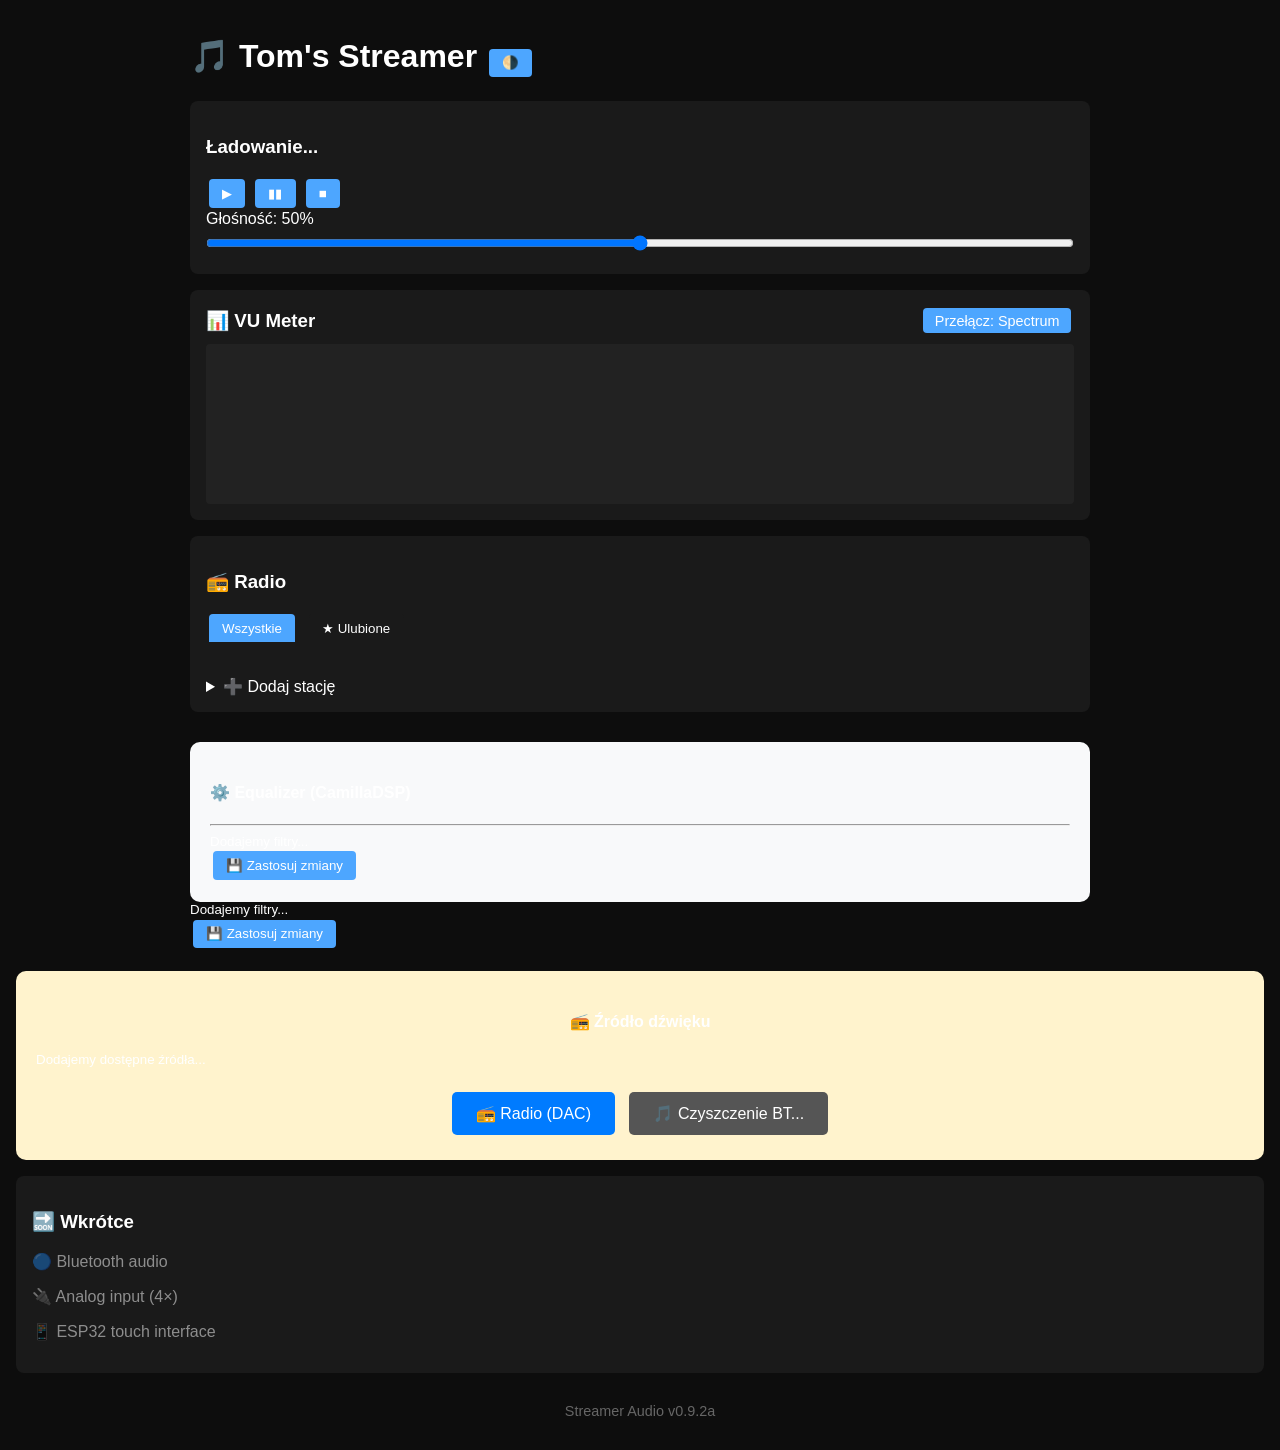
==== home/streamer/templates/index.html @ 4391e88b "Dodanie struktury backupu z Raspberry Pi" ====
<!DOCTYPE html>
<html lang="pl" data-theme="dark">
<head>
  <meta charset="UTF-8">
  <meta name="viewport" content="width=device-width, initial-scale=1.0">
  <title>🎵 Tom's Streamer</title>
  <script src="https://cdn.socket.io/4.5.4/socket.io.min.js"></script>
  <style>
    html {
      --bg: #0d0d0d; --text: #fff; --accent: #4DA6FF; --card: #1a1a1a;
      --vu-blue: #4DA6FF; --vu-yellow: #FFE033; --vu-red: #FF6666;
      --vu-grid: #222; --vu-label: #AAA;
    }
    html[data-theme="light"] {
      --bg: #fff; --text: #1a1a1a; --accent: #0056b3; --card: #f0f0f0;
      --vu-blue: #6DB8FF; --vu-yellow: #FFF066; --vu-red: #FF8888;
      --vu-grid: #ddd; --vu-label: #666;
    }
    body { background: var(--bg); color: var(--text); font-family: sans-serif; margin: 0; padding: 1em; }
    .container { max-width: 900px; margin: 0 auto; }
    .card { background: var(--card); border-radius: 8px; padding: 1em; margin: 1em 0; }
    button { background: var(--accent); color: #fff; border: none; padding: 0.5em 1em; margin: 0.2em; border-radius: 4px; cursor: pointer; }
    button:disabled { background: #555; cursor: not-allowed; }
    .slider { width: 100%; margin: 0.5em 0; }
    
    /* VU Meter - HORIZONTAL LAYOUT */
    .vu-header { display: flex; justify-content: space-between; align-items: center; margin-bottom: 0.5em; }
    .vu-container { display: flex; gap: 2px; justify-content: stretch; align-items: flex-end; height: 150px; background: var(--vu-grid); border-radius: 4px; padding: 5px; overflow: hidden; }
    .vu-channel { display: flex; flex-direction: row; height: 100%; gap: 1px; flex: 1; }
    .vu-band { flex: 1; min-width: 3px; max-width: 8px; border-radius: 2px 2px 0 0; transition: height 0.05s; background: var(--vu-blue); align-self: flex-end; }
    .vu-peak { position: absolute; width: 100%; height: 2px; background: #fff; margin-top: -2px; }

    /* STYL SUWAKÓW EQ */
    .eq-section { margin-top: 30px; background: #f8f9fa; padding: 20px; border-radius: 10px; }
    .eq-row { display: flex; align-items: center; margin-bottom: 10px; }
    .eq-label { width: 80px; font-weight: bold; color: #495057; }
    .eq-slider { flex-grow: 1; margin: 0 15px; }
    .eq-value { width: 60px; text-align: right; font-weight: bold; color: #007bff; }
    .eq-value::before { content: '+'; color: #28a745; }
    .eq-value::after { content: 'dB'; margin-left: 5px; color: #6c757d; }
    .eq-value.negative::before { content: '-'; color: #dc3545; }

    /* STYL PRZYCISKÓW ŹRÓDEł */
    .sources-section { margin-top: 20px; background: #fff3cd; padding: 20px; border-radius: 10px; text-align: center; }
    .source-btn { margin: 5px; padding: 12px 24px; border: none; border-radius: 5px; font-size: 16px; cursor: pointer; transition: all 0.3s; }
    .source-btn.active { transform: scale(1.1); box-shadow: 0 4px 8px rgba(0,0,0,0.2); }
    .source-radio { background: #007bff; color: white; }
    .source-bt { background: #28a745; color: white; }

    /* Radio */
    .station-list { max-height: 300px; overflow-y: auto; }
    .station { display: flex; justify-content: space-between; padding: 0.5em; border-bottom: 1px solid var(--vu-grid); cursor: pointer; }
    .station:hover { background: rgba(255,255,255,0.1); }
    .station.playing { border-left: 3px solid var(--accent); }
    .tabs { display: flex; gap: 0.5em; margin-bottom: 1em; }
    .tab { padding: 0.5em 1em; background: var(--card); border: none; color: var(--text); border-radius: 4px 4px 0 0; cursor: pointer; }
    .tab.active { background: var(--accent); }
    .inactive { opacity: 0.5; }
  </style>
</head>
<body>
<div class="container">
  <h1>🎵 Tom's Streamer <button onclick="toggleTheme()">🌗</button></h1>
  
  <div class="card">
    <h3 id="track-info">Ładowanie...</h3>
    <div>
      <button onclick="control('play')">▶</button>
      <button onclick="control('pause')">▮▮</button>
      <button onclick="control('stop')">■</button>
    </div>
    <label>Głośność: <span id="vol-val">50</span>%</label>
    <input type="range" class="slider" min="0" max="100" value="50" oninput="setVolume(this.value)">
  </div>
  
  <div class="card">
    <div class="vu-header">
      <h3 style="margin:0;">📊 <span id="vu-mode-text">VU Meter</span></h3>
      <button onclick="toggleVUMode()" style="padding:0.3em 0.8em; font-size:0.9em;">
        Przełącz: <span id="vu-mode-btn">Spectrum</span>
      </button>
    </div>
    <div class="vu-container" id="vu"></div>
  </div>
  
  <div class="card">
    <h3>📻 Radio</h3>
    <div class="tabs">
      <button class="tab active" onclick="showTab('all')">Wszystkie</button>
      <button class="tab" onclick="showTab('fav')">★ Ulubione</button>
    </div>
    <div class="station-list" id="station-list"></div>
    <details style="margin-top:1em;">
      <summary>➕ Dodaj stację</summary>
      <form onsubmit="addStation(event)" style="margin-top:0.5em; display:grid; gap:0.5em;">
        <input type="text" id="new-name" placeholder="Nazwa stacji" required style="padding:0.3em; background:var(--card); color:var(--text); border:1px solid var(--vu-grid); border-radius:4px;">
        <input type="url" id="new-url" placeholder="URL strumienia (http://...)" required style="padding:0.3em; background:var(--card); color:var(--text); border:1px solid var(--vu-grid); border-radius:4px;">
        <button type="submit" style="align-self:start;">Dodaj</button>
      </form>
    </details>
  </div>

    <!-- === SECTION EQ SLIDERS === -->
    <div class="eq-section">
        <h4>⚙️ Equalizer (CamillaDSP)</h4>
        <hr>

        <!-- Lista generowana dynamicznie -->
        <div id="eq-sliders-list" style="display: flex; flex-direction: column; gap: 10px;">
            <small>Dodajemy filtry...</small>
        </div>

        <button onclick="applyEq()" class="btn btn-primary mt-3">💾 Zastosuj zmiany</button>
    </div>

        <!-- Lista generowana dynamicznie -->
        <div id="eq-sliders-list" style="display: flex; flex-direction: column; gap: 10px;">
            <small>Dodajemy filtry...</small>
        </div>

        <button onclick="applyEq()" class="btn btn-primary mt-3">💾 Zastosuj zmiany</button>
    </div>

    <!-- === SECTION SOURCE SELECTOR === -->
    <div class="sources-section">
        <h4>📻 Źródło dźwięku</h4>

        <!-- Sekcja z listą wykrytych słuchawek -->
        <div id="audio-sinks-list" style="margin-top: 15px; display: flex; flex-wrap: wrap; gap: 10px;">
            <small>Dodajemy dostępne źródła...</small>
        </div>

        <div style="margin-top: 20px; text-align: center;">
            <button id="btn-radio" class="source-btn source-radio" onclick="setSource('alsa')">📻 Radio (DAC)</button>
            <button id="btn-bt" class="source-btn source-bt" disabled>🎵 Czyszczenie BT...</button>
        </div>
    </div>
  
  <div class="card">
    <h3>🔜 Wkrótce</h3>
    <p class="inactive">🔵 Bluetooth audio</p>
    <p class="inactive">🔌 Analog input (4×)</p>
    <p class="inactive">📱 ESP32 touch interface</p>
  </div>
  
  <footer style="text-align:center; padding:1em; color:#666; font-size:0.9em;">
    <a href="https://github.com/tom/streamer" target="_blank" style="color:#666; text-decoration:none;" onmouseover="this.style.color='var(--accent)'" onmouseout="this.style.color='#666'">
      Streamer Audio v0.9.2a
    </a>
  </footer>
</div>

<script>
const API = location.origin;
let socket = io();
let vuBands = 32;  // 32 bands per channel (display)
let allStations = [];
let currentTab = 'all';
let vuMode = 'vu';  // 'vu' or 'spectrum'

// Init VU bars - HORIZONTAL, 32 bands per channel
const vu = document.getElementById('vu');
for (let ch = 0; ch < 2; ch++) {
  const channel = document.createElement('div');
  channel.className = 'vu-channel';
  channel.id = ch === 0 ? 'vu-l' : 'vu-r';
  for (let i = 0; i < vuBands; i++) {
    const bar = document.createElement('div');
    bar.className = 'vu-band';
    bar.style.height = '2px';
    channel.appendChild(bar);
  }
  vu.appendChild(channel);
}

async function updateStatus() {
  const r = await fetch(API + '/api/status');
  const d = await r.json();
  document.getElementById('track-info').innerHTML = `<strong>${d.state.toUpperCase()}</strong><br>${d.title}${d.artist ? '<br><small>'+d.artist+'</small>' : ''}`;
  document.getElementById('vol-val').textContent = d.volume;
}
setInterval(updateStatus, 2000);

async function control(action) { await fetch(API + '/api/' + action, {method: 'POST'}); updateStatus(); }
async function setVolume(vol) {
  document.getElementById('vol-val').textContent = vol;
  await fetch(API + '/api/volume/' + vol, {method: 'POST'});
}

// VU Mode toggle
function toggleVUMode() {
  vuMode = vuMode === 'vu' ? 'spectrum' : 'vu';
  document.getElementById('vu-mode-text').textContent = vuMode === 'vu' ? 'VU Meter' : 'Spectrum Analyzer';
  document.getElementById('vu-mode-btn').textContent = vuMode === 'vu' ? 'Spectrum' : 'VU Meter';
  // Request new data with updated mode
  socket.emit('vu_request', {mode: vuMode});
}

// VU Meter update via WebSocket
socket.on('vu_data', data => {
  ['l','r'].forEach((ch, idx) => {
    const bars = document.getElementById('vu-' + ch).children;
    const levels = data['vu_' + ch];
    for (let i = 0; i < bars.length; i++) {
      const dB = levels[i] !== undefined ? levels[i] : -60;
      
      // Height: -60dB → 0px, 0dB → 140px (rosną od DOŁU!)
      const h = Math.max(0, Math.min(140, (dB + 60) / 60 * 140));
      bars[i].style.height = h + 'px';
      
      // WINAMP-STYLE GRADIENT (od dołu do góry)
      // Dolna połowa (0-50%): zawsze niebieska
      // Górna połowa (50-100%): gradient zależny od dB
      
      if (dB < -12) {
        // Tylko niebieski (ciche)
        bars[i].style.background = 'linear-gradient(to top, #4DA6FF 0%, #4DA6FF 50%, #4DA6FF 50%, #4DA6FF 100%)';
      } else if (dB < -6) {
        // Niebieski → żółty (w górnej połowie)
        const pct = ((dB + 12) / 6) * 50; // 0% → 50% w górnej połowie
        bars[i].style.background = `linear-gradient(to top, #4DA6FF 0%, #4DA6FF 50%, #4DA6FF 50%, #FFE033 ${50+pct}%, #FFE033 100%)`;
      } else if (dB < -1) {
        // Żółty → czerwony (w górnej połowie)
        const pct = ((dB + 6) / 5) * 50; // 0% → 50% w górnej połowie
        bars[i].style.background = `linear-gradient(to top, #4DA6FF 0%, #4DA6FF 50%, #FFE033 50%, #FF6666 ${50+pct}%, #FF6666 100%)`;
      } else {
        // Czerwony (głośne)
        bars[i].style.background = 'linear-gradient(to top, #4DA6FF 0%, #4DA6FF 50%, #FF6666 50%, #FF6666 100%)';
      }
    }
  });
});

// Radio
async function loadStations() {
  const r = await fetch(API + '/api/radio/stations');
  const d = await r.json();
  allStations = d.stations;
  const favs = d.favorites || [];
  renderStations(currentTab === 'fav' ? allStations.filter(s => favs.includes(s.id)) : allStations, favs);
}

function renderStations(stations, favorites) {
  const list = document.getElementById('station-list');
  if (!list) return;
  list.innerHTML = stations.map(s => {
    const isFav = favorites.includes(s.id);
    return `<div class="station" onclick="playStation('${s.id}')">
      <span>${s.name}${s.genre ? ' <small style="opacity:0.6">('+s.genre+')</small>' : ''}</span>
      <span style="display:flex; gap:0.5em;" onclick="event.stopPropagation()">
        <button onclick="toggleFavorite('${s.id}', ${!isFav}); event.stopPropagation();" style="padding:0.2em 0.4em; background:none; border:none; font-size:1.2em; cursor:pointer;">${isFav ? '★' : '☆'}</button>
        <button onclick="deleteStation('${s.id}'); event.stopPropagation();" style="padding:0.2em 0.4em; background:#555; border:none; color:#fff; border-radius:2px; cursor:pointer;">🗑️</button>
      </span>
    </div>`;
  }).join('');
}

function showTab(tab) {
  currentTab = tab;
  document.querySelectorAll('.tab').forEach(t => t.classList.remove('active'));
  event.target.classList.add('active');
  loadStations();
}

// === JS: Aktualizacja wartości suwaków (obrazek tekstu) ===
function setupSliders() {
    const bands = ['bass', 'low-mid', 'mid', 'high-mid', 'treble'];
    bands.forEach(band => {
        const input = document.getElementById(band);
        const output = document.getElementById(band + '-val');
        input.addEventListener('input', () => {
            const val = parseFloat(input.value);
            // Wyświetlanie '+X' lub '-X' dB
            const sign = val >= 0 ? '+' : '';
            output.textContent = sign + val.toFixed(1) + ' dB';
            output.classList.toggle('negative', val < 0);
        });
    });
}

// === JS: Wyślij wartość EQ do servera ===
async function applyEq() {
    const bands = ['bass', 'low-mid', 'mid', 'high-mid', 'treble'];
    for (let band of bands) {
        const input = document.getElementById(band);
        const val = input.value;
        try {
            await fetch('/api/eq/' + band.replace(/-/g,'_'), {
                method: 'POST',
                headers: {'Content-Type': 'application/json'},
                body: JSON.stringify({gain: val})
            });
        } catch(e) { console.log('EQ error:', e); }
    }
    alert('✅ Równoważenie dźwięku zastosowane!');
}

async function loadEqFilters() {
    const container = document.getElementById('eq-sliders-list');
    
    try {
        const response = await fetch('/api/eq/list');
        const filters = await response.json();
        
        if (filters.length === 0) {
            container.innerHTML = '<small style="color:#dc3545">Brak filtrów EQ w konfiguracji.</small>';
            return;
        }
        
        let html = '';
        
        filters.forEach(f => {
            // Formatowanie wartości + lub - dB
            const sign = f.current_gain >= 0 ? '+' : '';
            const displayVal = sign + Math.abs(f.current_gain).toFixed(1);
            const negativeClass = f.current_gain < 0 ? 'negative' : '';
            
            html += `
                <div class="eq-row" data-filter="${f.name}">
                    <label class="eq-label">${f.name}</label>
                    <input type="range" id="${f.name}" class="eq-slider" min="-10" max="10" value="${f.current_gain}" step="0.5">
                    <span id="${f.name}-val" class="eq-value ${negativeClass}">${displayVal} dB</span>
                </div>`;
        });
        
        container.innerHTML = html;
        
        // Obsługa zdarzeń input
        filters.forEach(f => {
            const input = document.getElementById(f.name);
            const output = document.getElementById(`${f.name}-val`);
            
            input.addEventListener('input', () => {
                const val = parseFloat(input.value);
                const sign = val >= 0 ? '+' : '';
                output.textContent = sign + Math.abs(val).toFixed(1) + ' dB';
                output.classList.toggle('negative', val < 0);
            });
        });
        
    } catch (e) {
        container.innerHTML = '<small>Error loading EQ.</small>';
    }
}

async function applyEq() {
    const rows = document.querySelectorAll('.eq-row[data-filter]');
    const promises = [];
    
    for (let row of rows) {
        const filterName = row.getAttribute('data-filter');
        const input = document.getElementById(filterName);
        const val = input.value;
        
        promises.push(fetch(`/api/eq/${encodeURIComponent(filterName)}`, {
            method: 'POST',
            headers: {'Content-Type': 'application/json'},
            body: JSON.stringify({gain: val})
        }).catch(e => console.log(`EQ error for ${filterName}:`, e)));
    }
    
    await Promise.all(promises);
    alert('✅ Równoważenie dźwięku zastosowane!');
    setTimeout(loadEqFilters, 2000); // Odśwież widok po restarcie
}

// === JS: Pobierz dostępne źródła audio ===
async function loadAudioSources() {
    const container = document.getElementById('audio-sinks-list');
    try {
        const response = await fetch('/api/audio-sinks');
        const sinks = await response.json();
        
        if (sinks.length === 0) {
            container.innerHTML = '<small style="color:#dc3545">Brak aktywnych urządzeń audio.</small>';
            return;
        }

        let html = '';
        
        // Dodaj przycisk dla każdego wykrytego sinka
        sinks.forEach((sink, index) => {
            if (sink.type === 'bt' || sink.name.includes('bluetooth')) {
                html += `<button id="bt-${index}" class="source-btn source-bt" onclick="setSource('${sink.name.replace(/ /g,'_')}')">${getBTIcon(sink.name)}</button>`;
            }
        });
        
        // Przycisk radio (zawsze obecny)
        html += `<button id="btn-radio" class="source-btn source-radio" onclick="setSource('alsa_output.platform-soc_audio.analog-stereo')">📻 Radio (DAC)</button>`;
        
        container.innerHTML = html;
    } catch (e) {
        container.innerHTML = '<small>Error loading sources.</small>';
    }
}

function getBTIcon(name) {
    return '🎵 ' + (name.length > 10 ? name.substring(0, 10) + '..' : name);
}

async function setSource(source) {
    try {
        const res = await fetch(`/api/source/set/${encodeURIComponent(source)}`, {method: 'POST'});
        const json = await res.json();
        
        if (json.status === 'success') {
            alert(`✅ Źródło zmienione na: ${json.current}`);
            reloadSources(); // Odśwież listę po zmianie
        } else {
            alert('❌ Błąd zmiany źródła: ' + json.error);
        }
    } catch (e) {
        alert('❌ Błąd połączenia: ' + e);
    }
}

function reloadSources() {
    loadAudioSources();
}

async function playStation(id) {
  document.querySelectorAll('.station').forEach(el => el.classList.remove('playing'));
  event.currentTarget.classList.add('playing');
  await fetch(API + '/api/radio/station/' + id, {method: 'POST'});
  updateStatus();
}

async function toggleFavorite(id, add) {
  await fetch(API + '/api/radio/favorite/' + id, {method: 'POST', headers: {'Content-Type': 'application/json'}, body: JSON.stringify({add: add})});
  loadStations();
}

async function deleteStation(id) {
  if (!confirm('Usunąć tę stację?')) return;
  await fetch(API + '/api/radio/station/' + id, {method: 'DELETE'});
  loadStations();
}

async function addStation(e) {
  e.preventDefault();
  const name = document.getElementById('new-name').value;
  const url = document.getElementById('new-url').value;
  await fetch(API + '/api/radio/station', {method: 'POST', headers: {'Content-Type': 'application/json'}, body: JSON.stringify({name, url})});
  e.target.reset();
  loadStations();
}

// Theme toggle
function toggleTheme() {
  const html = document.documentElement;
  const next = html.getAttribute('data-theme') === 'dark' ? 'light' : 'dark';
  html.setAttribute('data-theme', next);
  localStorage.setItem('theme', next);
  void document.body.offsetHeight; // force reflow
}

// Init on DOM ready
document.addEventListener('DOMContentLoaded', () => {
  const saved = localStorage.getItem('theme');
  if (saved) document.documentElement.setAttribute('data-theme', saved);
  updateStatus();
  loadStations();
  // Request initial VU data
  socket.emit('vu_request', {mode: vuMode});
});


// Inicjalizacja przy starcie strony
document.addEventListener('DOMContentLoaded', () => {
    setupSliders();
    loadAudioSources(); // Wywołanie listy źródeł
});
</script>
</body>
</html>
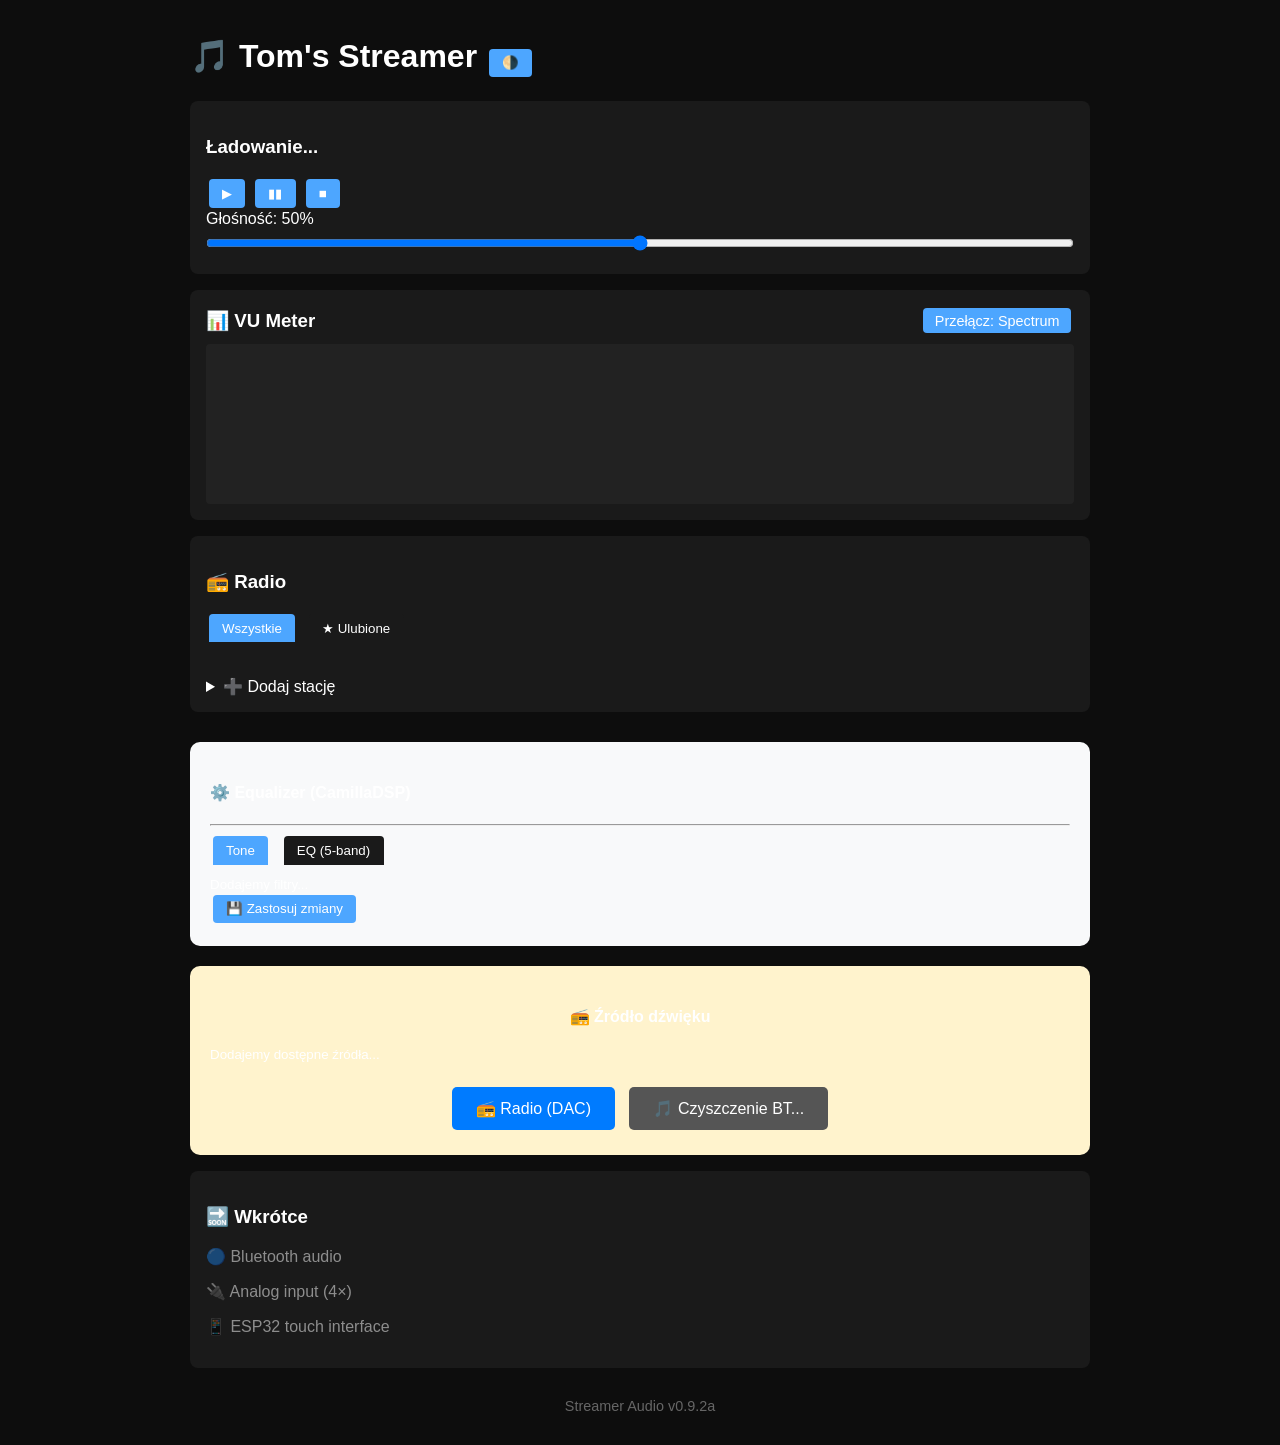
==== commit 286484c7: "project update" ====
--- a/home/streamer/templates/index.html
+++ b/home/streamer/templates/index.html
@@ -64,6 +64,7 @@
   
   <div class="card">
     <h3 id="track-info">Ładowanie...</h3>
+    <div id="stream-params" style="opacity:0.85; font-size:0.95em; margin-top:0.4em;"></div>
     <div>
       <button onclick="control('play')">▶</button>
       <button onclick="control('pause')">▮▮</button>
@@ -105,13 +106,16 @@
         <h4>⚙️ Equalizer (CamillaDSP)</h4>
         <hr>
 
-        <!-- Lista generowana dynamicznie -->
-        <div id="eq-sliders-list" style="display: flex; flex-direction: column; gap: 10px;">
-            <small>Dodajemy filtry...</small>
+        <div style="display:flex; gap:10px; align-items:center; flex-wrap:wrap; margin-bottom:10px;">
+          <button id="eq-mode-tone" class="tab active" onclick="setEqMode('tone')">Tone</button>
+          <button id="eq-mode-eq" class="tab" onclick="setEqMode('eq')">EQ (5-band)</button>
+          <span id="loudness-wrap" style="margin-left:auto; display:none; align-items:center; gap:8px;">
+            <label style="cursor:pointer; display:flex; align-items:center; gap:8px;">
+              <input id="loudness-toggle" type="checkbox" />
+              Loudness
+            </label>
+          </span>
         </div>
-
-        <button onclick="applyEq()" class="btn btn-primary mt-3">💾 Zastosuj zmiany</button>
-    </div>
 
         <!-- Lista generowana dynamicznie -->
         <div id="eq-sliders-list" style="display: flex; flex-direction: column; gap: 10px;">
@@ -157,6 +161,17 @@
 let allStations = [];
 let currentTab = 'all';
 let vuMode = 'vu';  // 'vu' or 'spectrum'
+let eqMode = 'tone'; // 'tone' or 'eq'
+let _allEqFilters = [];
+
+function setEqMode(mode) {
+  eqMode = mode === 'eq' ? 'eq' : 'tone';
+  document.getElementById('eq-mode-tone').classList.toggle('active', eqMode === 'tone');
+  document.getElementById('eq-mode-eq').classList.toggle('active', eqMode === 'eq');
+  // Switch CamillaDSP pipeline mode
+  fetch(`/api/camilla/mode/${encodeURIComponent(eqMode)}`, {method: 'POST'}).catch(()=>{});
+  renderEqFilters();
+}
 
 // Init VU bars - HORIZONTAL, 32 bands per channel
 const vu = document.getElementById('vu');
@@ -178,6 +193,16 @@
   const d = await r.json();
   document.getElementById('track-info').innerHTML = `<strong>${d.state.toUpperCase()}</strong><br>${d.title}${d.artist ? '<br><small>'+d.artist+'</small>' : ''}`;
   document.getElementById('vol-val').textContent = d.volume;
+  const params = [];
+  if (d.audio && d.audio.rate) params.push(`${d.audio.rate} Hz`);
+  if (d.audio && d.audio.bits) params.push(`${d.audio.bits}-bit`);
+  if (d.bitrate_kbps) params.push(`${d.bitrate_kbps} kb/s`);
+  if (d.file) {
+    const ext = (d.file.split('?')[0].split('.').pop() || '').toUpperCase();
+    if (ext && ext.length <= 6) params.push(ext);
+  }
+  if (d.quality) params.push(d.quality);
+  document.getElementById('stream-params').textContent = params.length ? ('Parametry: ' + params.join(' • ')) : '';
 }
 setInterval(updateStatus, 2000);
 
@@ -262,85 +287,83 @@
   loadStations();
 }
 
-// === JS: Aktualizacja wartości suwaków (obrazek tekstu) ===
-function setupSliders() {
-    const bands = ['bass', 'low-mid', 'mid', 'high-mid', 'treble'];
-    bands.forEach(band => {
-        const input = document.getElementById(band);
-        const output = document.getElementById(band + '-val');
-        input.addEventListener('input', () => {
-            const val = parseFloat(input.value);
-            // Wyświetlanie '+X' lub '-X' dB
-            const sign = val >= 0 ? '+' : '';
-            output.textContent = sign + val.toFixed(1) + ' dB';
-            output.classList.toggle('negative', val < 0);
-        });
-    });
-}
-
-// === JS: Wyślij wartość EQ do servera ===
-async function applyEq() {
-    const bands = ['bass', 'low-mid', 'mid', 'high-mid', 'treble'];
-    for (let band of bands) {
-        const input = document.getElementById(band);
-        const val = input.value;
-        try {
-            await fetch('/api/eq/' + band.replace(/-/g,'_'), {
-                method: 'POST',
-                headers: {'Content-Type': 'application/json'},
-                body: JSON.stringify({gain: val})
-            });
-        } catch(e) { console.log('EQ error:', e); }
-    }
-    alert('✅ Równoważenie dźwięku zastosowane!');
-}
-
 async function loadEqFilters() {
     const container = document.getElementById('eq-sliders-list');
     
     try {
         const response = await fetch('/api/eq/list');
         const filters = await response.json();
-        
-        if (filters.length === 0) {
+        _allEqFilters = Array.isArray(filters) ? filters : [];
+        
+        if (_allEqFilters.length === 0) {
             container.innerHTML = '<small style="color:#dc3545">Brak filtrów EQ w konfiguracji.</small>';
             return;
         }
-        
-        let html = '';
-        
-        filters.forEach(f => {
-            // Formatowanie wartości + lub - dB
-            const sign = f.current_gain >= 0 ? '+' : '';
-            const displayVal = sign + Math.abs(f.current_gain).toFixed(1);
-            const negativeClass = f.current_gain < 0 ? 'negative' : '';
-            
-            html += `
-                <div class="eq-row" data-filter="${f.name}">
-                    <label class="eq-label">${f.name}</label>
-                    <input type="range" id="${f.name}" class="eq-slider" min="-10" max="10" value="${f.current_gain}" step="0.5">
-                    <span id="${f.name}-val" class="eq-value ${negativeClass}">${displayVal} dB</span>
-                </div>`;
-        });
-        
-        container.innerHTML = html;
-        
-        // Obsługa zdarzeń input
-        filters.forEach(f => {
-            const input = document.getElementById(f.name);
-            const output = document.getElementById(`${f.name}-val`);
-            
-            input.addEventListener('input', () => {
-                const val = parseFloat(input.value);
-                const sign = val >= 0 ? '+' : '';
-                output.textContent = sign + Math.abs(val).toFixed(1) + ' dB';
-                output.classList.toggle('negative', val < 0);
-            });
-        });
+
+        // Loudness toggle (if exists as gain filter)
+        const loud = _allEqFilters.find(f => (f.name || '').toLowerCase() === 'loudness');
+        const loudWrap = document.getElementById('loudness-wrap');
+        const loudToggle = document.getElementById('loudness-toggle');
+        if (loud) {
+          loudWrap.style.display = 'flex';
+          loudToggle.checked = (parseFloat(loud.current_gain) || 0) > 0.1;
+        } else {
+          loudWrap.style.display = 'none';
+        }
+
+        renderEqFilters();
         
     } catch (e) {
         container.innerHTML = '<small>Error loading EQ.</small>';
     }
+}
+
+function renderEqFilters() {
+    const container = document.getElementById('eq-sliders-list');
+    if (!container) return;
+
+    const isTone = (f) => ['bass','treble'].includes((f.name || '').toLowerCase());
+    const isLoud = (f) => ((f.name || '').toLowerCase() === 'loudness');
+
+    const visible = _allEqFilters
+      .filter(f => !isLoud(f))
+      .filter(f => (eqMode === 'tone' ? isTone(f) : !isTone(f)));
+
+    if (visible.length === 0) {
+      container.innerHTML = '<small style="opacity:0.8">Brak filtrów dla tego trybu.</small>';
+      return;
+    }
+
+    let html = '';
+    visible.forEach(f => {
+        const gain = parseFloat(f.current_gain) || 0;
+        const sign = gain >= 0 ? '+' : '';
+        const displayVal = sign + Math.abs(gain).toFixed(1);
+        const negativeClass = gain < 0 ? 'negative' : '';
+        const safeId = String(f.name).replace(/[^a-zA-Z0-9_-]/g, '_');
+
+        html += `
+            <div class="eq-row" data-filter="${f.name}">
+                <label class="eq-label">${f.name}</label>
+                <input type="range" id="${safeId}" class="eq-slider" min="-10" max="10" value="${gain}" step="0.5">
+                <span id="${safeId}-val" class="eq-value ${negativeClass}">${displayVal} dB</span>
+            </div>`;
+    });
+
+    container.innerHTML = html;
+
+    visible.forEach(f => {
+        const safeId = String(f.name).replace(/[^a-zA-Z0-9_-]/g, '_');
+        const input = document.getElementById(safeId);
+        const output = document.getElementById(`${safeId}-val`);
+        if (!input || !output) return;
+        input.addEventListener('input', () => {
+            const val = parseFloat(input.value);
+            const sign = val >= 0 ? '+' : '';
+            output.textContent = sign + Math.abs(val).toFixed(1) + ' dB';
+            output.classList.toggle('negative', val < 0);
+        });
+    });
 }
 
 async function applyEq() {
@@ -349,7 +372,8 @@
     
     for (let row of rows) {
         const filterName = row.getAttribute('data-filter');
-        const input = document.getElementById(filterName);
+        const safeId = String(filterName).replace(/[^a-zA-Z0-9_-]/g, '_');
+        const input = document.getElementById(safeId);
         const val = input.value;
         
         promises.push(fetch(`/api/eq/${encodeURIComponent(filterName)}`, {
@@ -357,6 +381,18 @@
             headers: {'Content-Type': 'application/json'},
             body: JSON.stringify({gain: val})
         }).catch(e => console.log(`EQ error for ${filterName}:`, e)));
+    }
+
+    // Loudness toggle (if present)
+    const loudWrap = document.getElementById('loudness-wrap');
+    if (loudWrap && loudWrap.style.display !== 'none') {
+      const enabled = document.getElementById('loudness-toggle').checked;
+      const loudName = 'loudness';
+      promises.push(fetch(`/api/eq/${encodeURIComponent(loudName)}`, {
+        method: 'POST',
+        headers: {'Content-Type': 'application/json'},
+        body: JSON.stringify({gain: enabled ? 6.0 : 0.0})
+      }).catch(e => console.log('Loudness error:', e)));
     }
     
     await Promise.all(promises);
@@ -391,6 +427,41 @@
         container.innerHTML = html;
     } catch (e) {
         container.innerHTML = '<small>Error loading sources.</small>';
+    }
+}
+
+async function loadAudioInputs() {
+    // Optional: list input sources (line-in / BT receiver source)
+    const container = document.getElementById('audio-sinks-list');
+    try {
+        const response = await fetch('/api/audio-sources');
+        const sources = await response.json();
+        if (!Array.isArray(sources) || sources.length === 0) return;
+
+        // Append a simple line of input buttons under the outputs list
+        const wrap = document.createElement('div');
+        wrap.style.marginTop = '12px';
+        wrap.style.display = 'flex';
+        wrap.style.flexWrap = 'wrap';
+        wrap.style.gap = '10px';
+
+        const label = document.createElement('div');
+        label.textContent = 'Wejścia (line-in):';
+        label.style.width = '100%';
+        label.style.opacity = '0.8';
+        wrap.appendChild(label);
+
+        sources.forEach((src, i) => {
+            const btn = document.createElement('button');
+            btn.className = 'source-btn';
+            btn.textContent = (src.type === 'bt' ? '🎧 ' : '🎙️ ') + (src.name || src.id || ('source-' + i));
+            btn.onclick = () => setInputSource(src.id);
+            wrap.appendChild(btn);
+        });
+
+        container.appendChild(wrap);
+    } catch (e) {
+        // ignore
     }
 }
 
@@ -414,6 +485,20 @@
     }
 }
 
+async function setInputSource(sourceId) {
+    try {
+        const res = await fetch(`/api/source-input/set/${encodeURIComponent(sourceId)}`, {method: 'POST'});
+        const json = await res.json();
+        if (json.status === 'success') {
+            alert(`✅ Wejście ustawione na: ${json.current}`);
+        } else {
+            alert('❌ Błąd zmiany wejścia: ' + json.error);
+        }
+    } catch (e) {
+        alert('❌ Błąd połączenia: ' + e);
+    }
+}
+
 function reloadSources() {
     loadAudioSources();
 }
@@ -460,15 +545,11 @@
   if (saved) document.documentElement.setAttribute('data-theme', saved);
   updateStatus();
   loadStations();
+  loadEqFilters();
+  loadAudioSources();
+  loadAudioInputs();
   // Request initial VU data
   socket.emit('vu_request', {mode: vuMode});
-});
-
-
-// Inicjalizacja przy starcie strony
-document.addEventListener('DOMContentLoaded', () => {
-    setupSliders();
-    loadAudioSources(); // Wywołanie listy źródeł
 });
 </script>
 </body>
